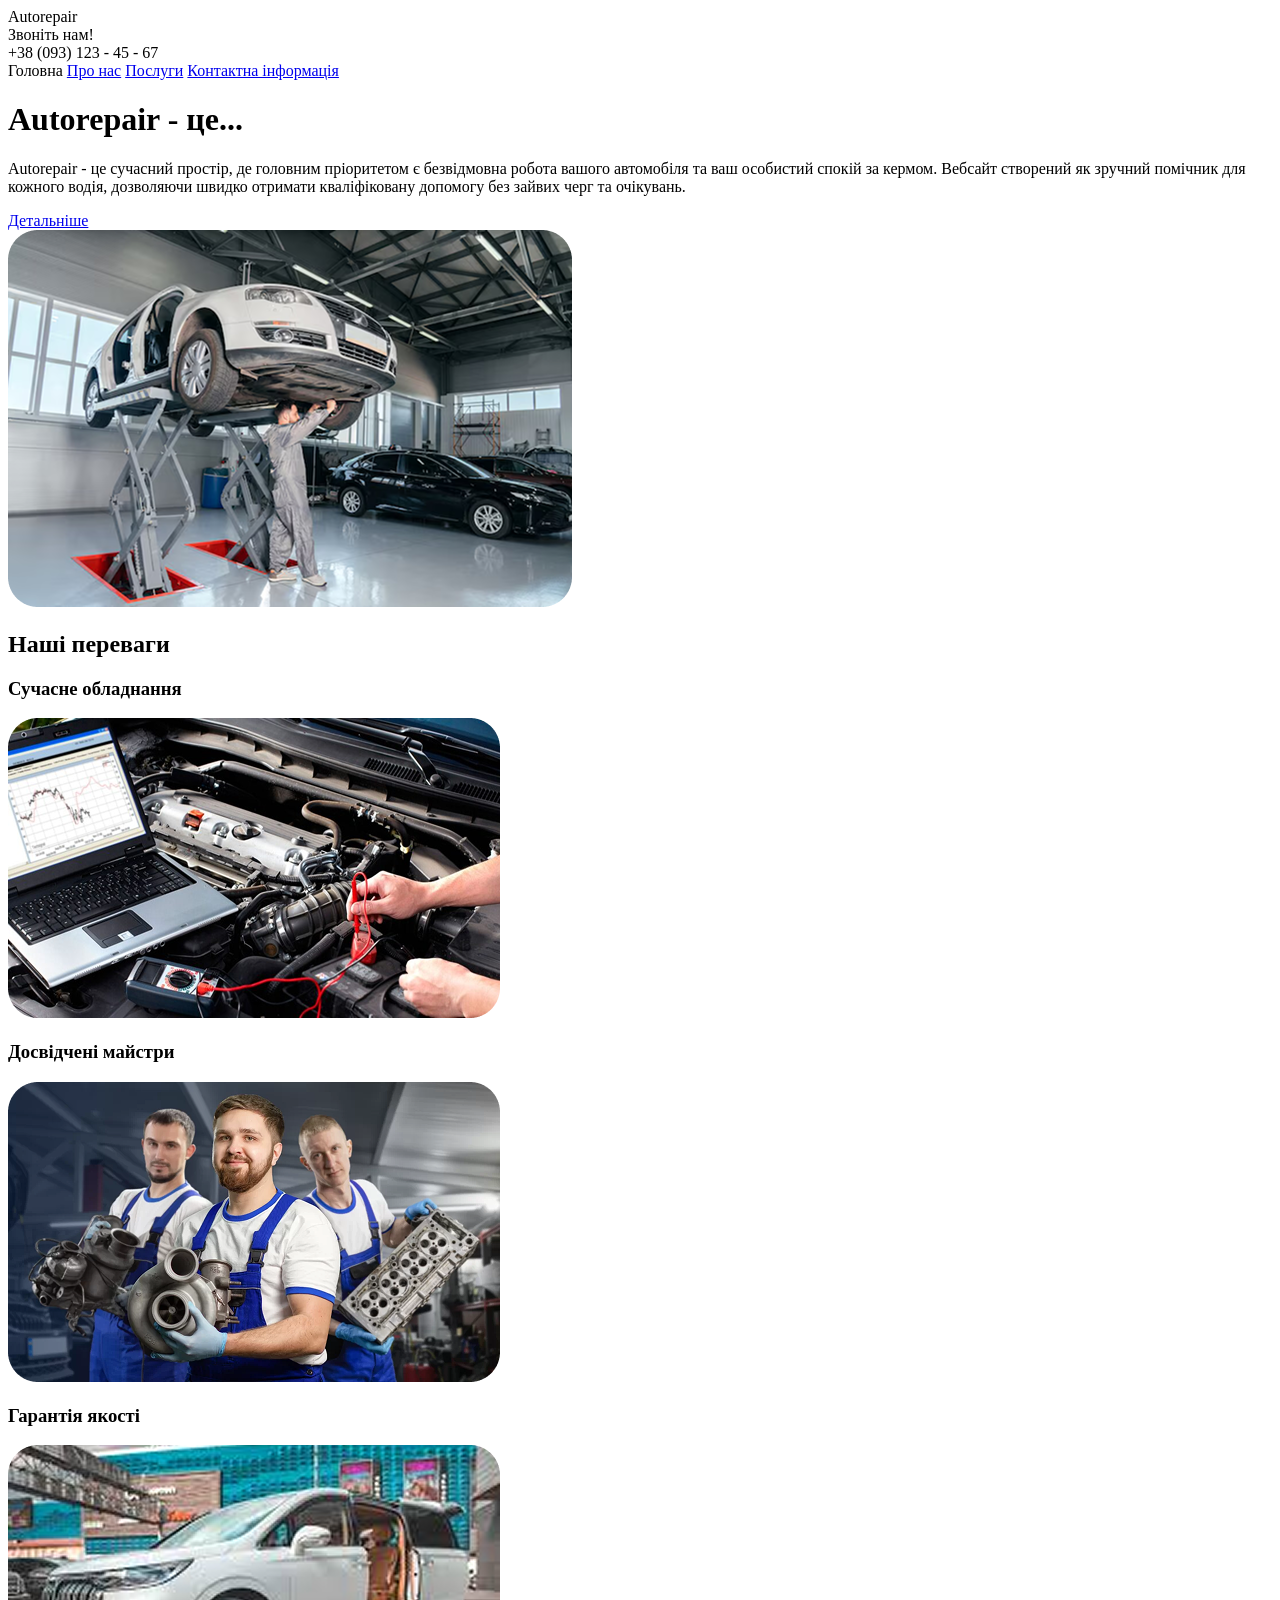
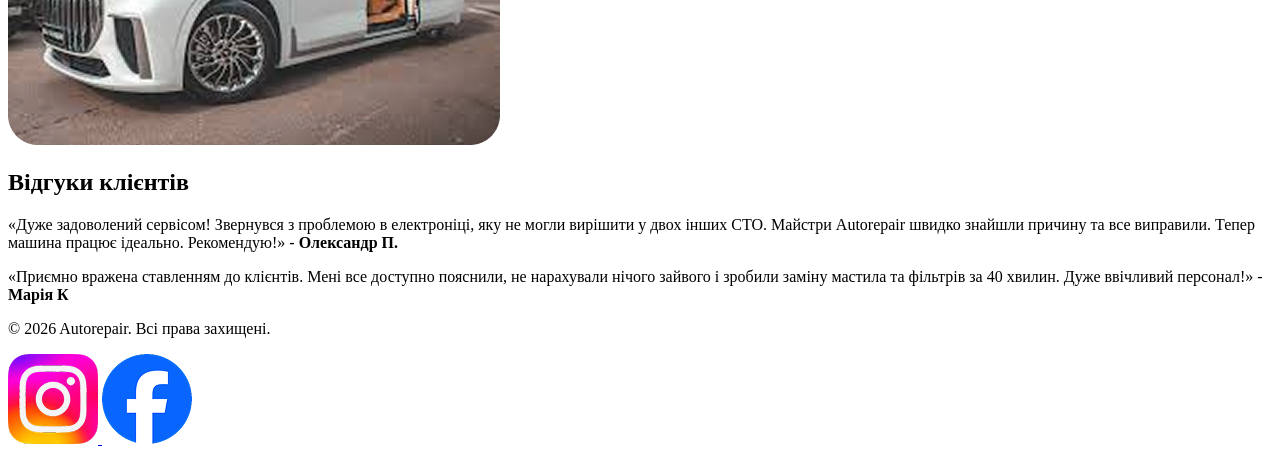
==== index.html @ 4ca13f42 "Update index.html Зміна посилань" ====
<!doctype html>
<html lang="uk">
  <head>
    <title>Головна</title>
    <meta charset="UTF-8" >
    <meta name="description" content="Це головна сторінка" >
    <link rel="stylesheet" href="/7955970artem.github.io/CSS/style.css" >
    <link
      href="https://fonts.googleapis.com/css2?family=Roboto+Serif:ital,opsz,wght@0,8..144,100..900;1,8..144,100..900&display=swap"
      rel="stylesheet"
    >
    <link
      href="https://fonts.googleapis.com/css2?family=Inter:wght@100..900&family=Roboto+Serif:ital,opsz,wght@0,8..144,100..900;1,8..144,100..900&display=swap"
      rel="stylesheet"
    >
    <link rel="icon" href="./Images/favicon.ico" type="image/x-icon" >
  </head>
  <body>
    <header>
      <nav>
        <div class="logo">Autorepair</div>
        <div class="phone">
          <div class="phone-text">Звоніть нам!</div>
          <div class="phone-number">+38 (093) 123 - 45 - 67</div>
        </div>
        <a class="unUsed">Головна</a>
        <a href="HTML/aboutUs.html" class="used">Про нас</a>
        <a href="HTML/poslugi.html" class="poslugi">Послуги</a>
        <a href="HTML/contacts.html" class="last">Контактна інформація</a>
      </nav>
    </header>
    <main>
      <div class="whatIs">
        <div class="before1Img">
          <h1>Autorepair - це...</h1>
          <p>
            Autorepair - це сучасний простір, де головним пріоритетом є
            безвідмовна робота вашого автомобіля та ваш особистий спокій за
            кермом. Вебсайт створений як зручний помічник для кожного водія,
            дозволяючи швидко отримати кваліфіковану допомогу без зайвих черг та
            очікувань.
          </p>
          <div class="marginGrey">
            <a href="HTML/aboutUs.html" class="greyBtn">Детальніше</a>
          </div>
        </div>
        <img class="firstImg" src="Images/1.png" alt="Людина піднімає авто">
      </div>

      <div class="ourAdvantages">
        <h2>Наші переваги</h2>
        <div class="advantages">
          <div class="advantage">
            <h3>Сучасне обладнання</h3>
            <img src="Images/2.png" alt="Фото комп'ютера">
          </div>
          <div class="advantage">
            <h3>Досвідчені майстри</h3>
            <img src="Images/3.png" alt="3 людини з інструментами">
          </div>
          <div class="advantage">
            <h3>Гарантія якості</h3>
            <img src="Images/4.png" alt="Дуже гарна машина">
          </div>
        </div>
      </div>

      <div class="userReports">
        <h2>Відгуки клієнтів</h2>
        <div class="reports">
          <div class="report" id="report1">
            <p>
              «Дуже задоволений сервісом! Звернувся з проблемою в електроніці,
              яку не могли вирішити у двох інших СТО. Майстри Autorepair швидко
              знайшли причину та все виправили. Тепер машина працює ідеально.
              Рекомендую!» -
              <b>Олександр П.</b>
            </p>
          </div>
          <div class="report" id="report2">
            <p>
              «Приємно вражена ставленням до клієнтів. Мені все доступно
              пояснили, не нарахували нічого зайвого і зробили заміну мастила та
              фільтрів за 40 хвилин. Дуже ввічливий персонал!» - <b>Марія К</b>
            </p>
          </div>
        </div>
      </div>
    </main>
    <footer>
      <p id="Autorepair">© 2026 Autorepair. Всі права захищені.</p>
      <div class="footer-images">
        <a href="instagram.com"
          ><img class="footer-image" src="Images/5.png" alt="Інстаграм">
        </a>
        <a href="facebook.com">
          <img class="footer-image" src="Images/6.png" alt ="Фейсбук">
        </a>
      </div>
    </footer>
  </body>
</html>
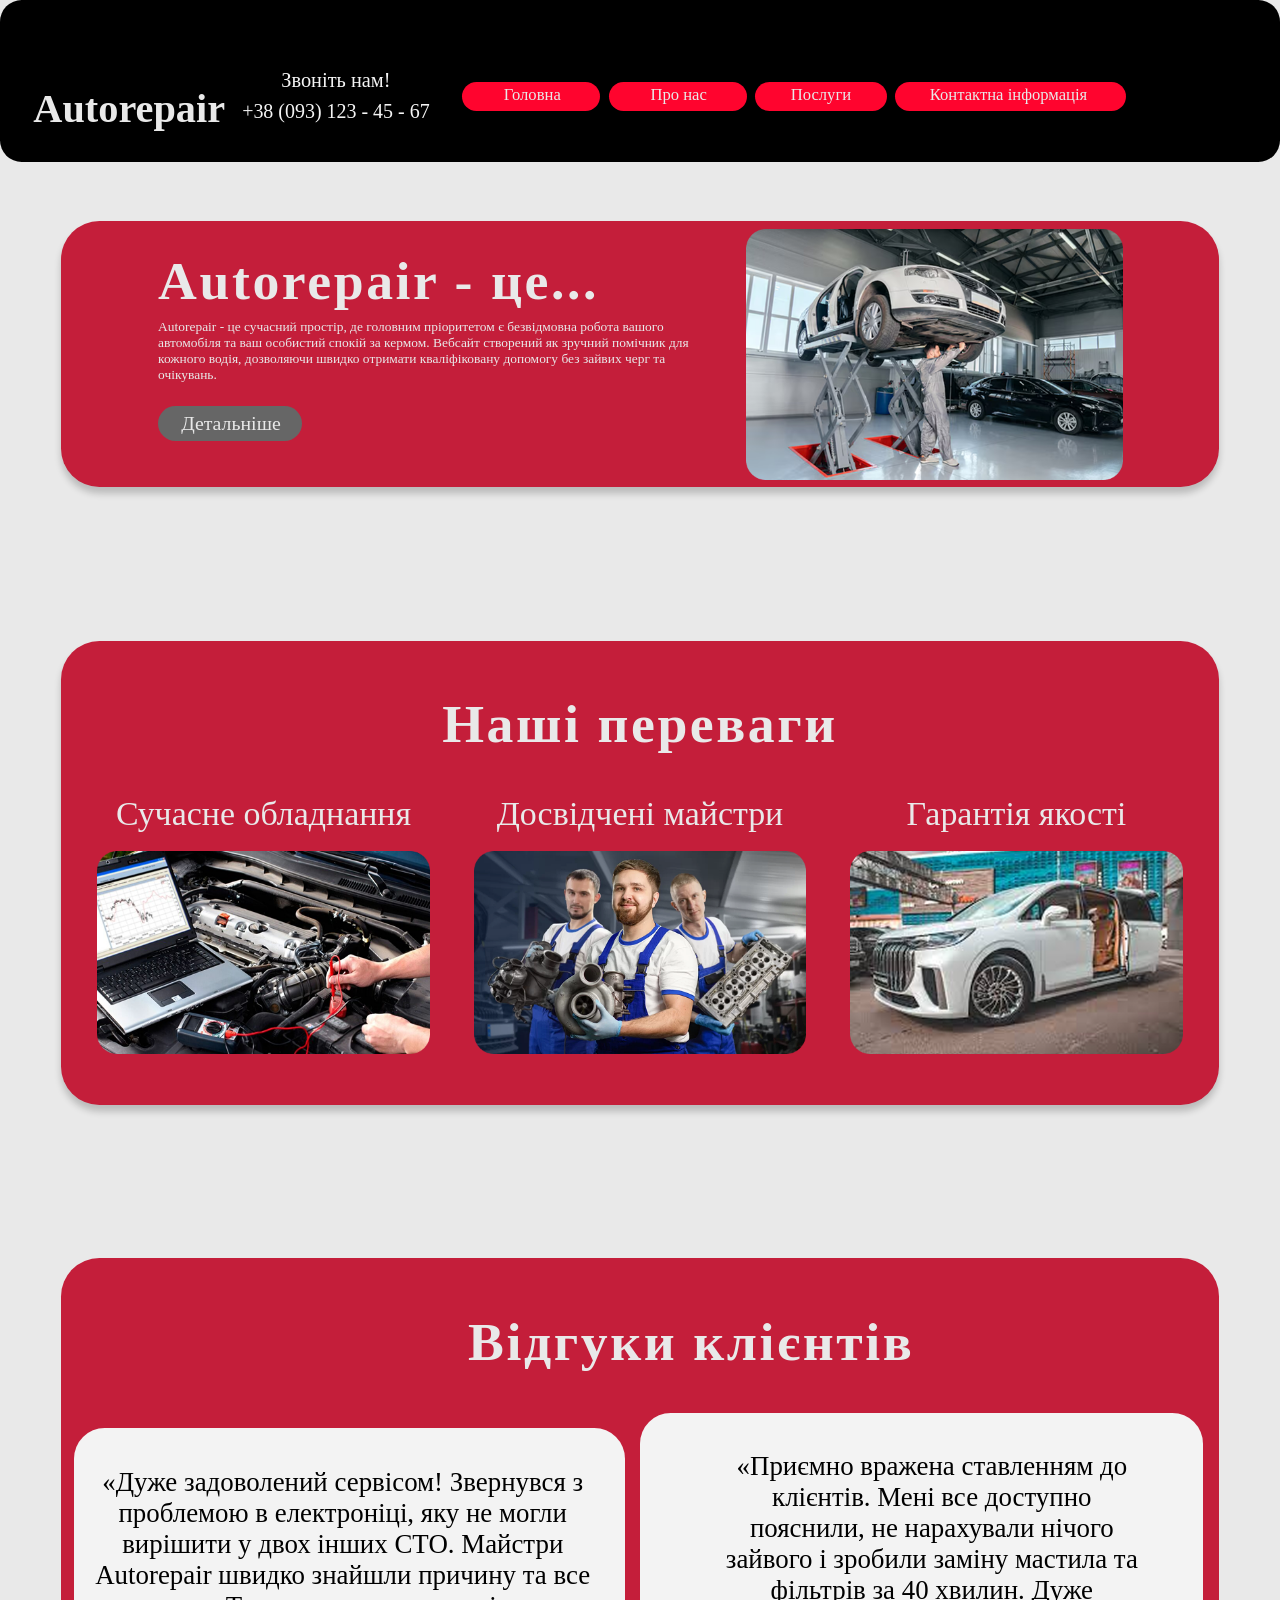
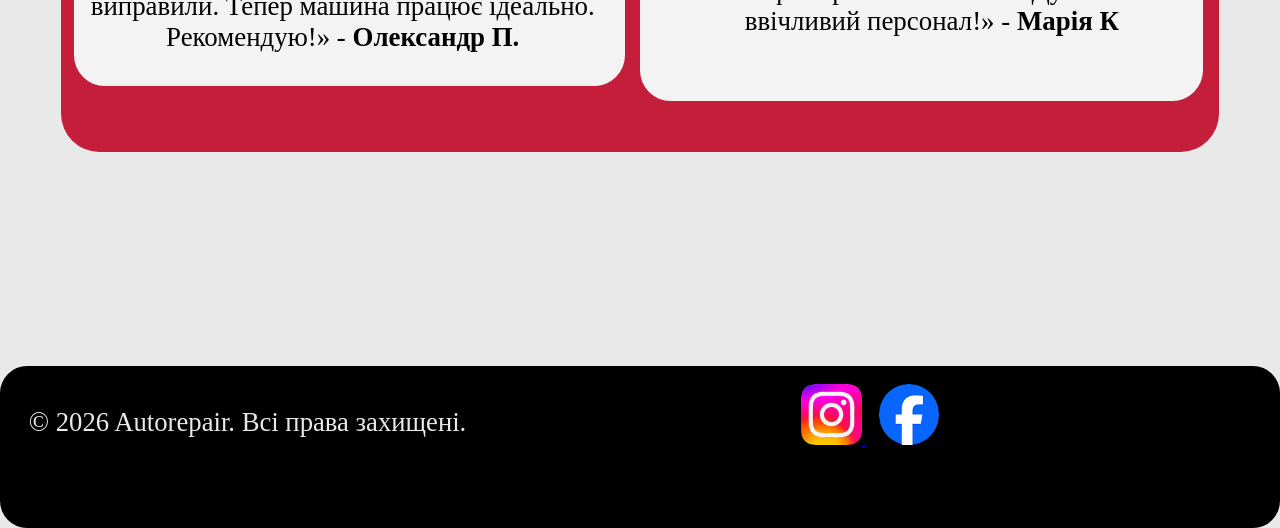
==== commit 6e7fe169: "Update index.html Зміна посилання на css" ====
--- a/index.html
+++ b/index.html
@@ -4,7 +4,7 @@
     <title>Головна</title>
     <meta charset="UTF-8" >
     <meta name="description" content="Це головна сторінка" >
-    <link rel="stylesheet" href="/7955970artem.github.io/CSS/style.css" >
+    <link rel="stylesheet" href="style.css" >
     <link
       href="https://fonts.googleapis.com/css2?family=Roboto+Serif:ital,opsz,wght@0,8..144,100..900;1,8..144,100..900&display=swap"
       rel="stylesheet"
--- a/style.css
+++ b/style.css
@@ -0,0 +1,512 @@
+* {
+  margin: 0;
+  padding: 0;
+  box-sizing: border-box;
+}
+
+html {
+  height: 100%;
+  margin: 0;
+}
+
+body {
+  height: 100%;
+  margin: 0;
+  background-color: #e9e9e9;
+  overflow-x: hidden;
+  display: flex;
+  flex-direction: column;
+  min-height: 100vh;
+}
+
+main {
+  flex: 1 0 auto;
+}
+
+header {
+  color: #e9e9e9;
+  background-color: #000000;
+  font-family: "Roboto Serif";
+  border-radius: 1.7vw;
+  display: flex;
+  padding-top: 10vh;
+  height: 18vh;
+  justify-content: flex-start;
+  padding-left: 2.6vw;
+  padding-bottom: 3.3vh;
+}
+
+.logo {
+  font-size: 3.15vw;
+  font-weight: 600;
+}
+
+.phone {
+  display: flex;
+  flex-direction: column;
+  text-align: center;
+  margin-left: 1.33vw;
+  font-family: "Roboto Serif";
+  font-size: 1.56vw;
+  font-weight: 400;
+  padding-bottom: 0.75vw;
+  color: #f5f5f5;
+  white-space: nowrap;
+  margin-right: 1.9vw;
+}
+
+.phone-text {
+  padding-bottom: 0.6vw;
+  font-size: 1.59vw;
+}
+
+nav {
+  display: flex;
+  justify-content: flex-start;
+  align-items: flex-end;
+  width: 100%;
+}
+
+
+
+nav a {
+  white-space: nowrap;
+  height: 0.3vw;
+  margin-bottom: 1.7vw;
+  padding-top: 0.45vw;
+  display: flex;
+  text-align: center;
+  font-size: 1.3vw;
+  background-color: #ff042e;
+  font-weight: 320;
+  color: #e9e9e9;
+  border-radius: 3vw;
+  text-decoration: none;
+  margin-left: 0.65vw;
+  padding-bottom: 2vw;
+  padding-top: 0.25vw;
+  padding-left: 3.25vw;
+  padding-right: 3.1vw;
+}
+
+nav a:hover {
+  background-color: #ff506d;
+}
+
+.unUsed:hover {
+  background-color: #ff042e;
+  cursor: default;
+}
+
+.last {
+  padding-left: 2.7vw;
+  padding-right: 3vw;
+}
+
+.poslugi {
+  padding-left: 2.8vw;
+  padding-right: 2.8vw;
+}
+
+.whatIs {
+  margin: 4.6% auto 0 auto;
+  height: 20.8vw;
+  width: 90.5%;
+  display: flex;
+  border-radius: 3vw;
+  text-align: center;
+  color: #e9e9e9;
+  background-color: #c41e3a;
+  box-shadow: 0 0.5vw 0.6vw 0 rgba(0, 0, 0, 0.2);
+}
+
+.firstImg {
+  padding-bottom: 0.58%;
+  padding-top: 0.7%;
+  padding-right: 7.55vw;
+  height: auto;
+}
+
+.before1Img {
+  text-align: left;
+  margin-left: 8.4%;
+  margin-top: 2.5%;
+  margin-right: 2%;
+}
+
+h1 {
+  font-family: "Roboto Serif";
+  font-size: 4.2vw;
+  letter-spacing: 0.2vw;
+  white-space: nowrap;
+  font-weight: 800;
+}
+
+.greyBtn {
+  padding-bottom: 0.5vw;
+  padding-top: 0.5vw;
+  padding-left: 1.8vw;
+  padding-right: 1.7vw;
+  font-size: 1.55vw;
+  background-color: #666666;
+  font-weight: 400;
+  font-family: "Roboto Serif";
+  color: #e9e9e9;
+  border-radius: 3vw;
+  text-decoration: none;
+}
+
+.greyBtn:hover {
+  background-color: #797979;
+}
+
+.marginGrey {
+  margin-top: 5.18%;
+}
+
+.whatIs p {
+  margin-top: 1.3%;
+  font-family: "Inter";
+  margin-bottom: 4%;
+  font-size: 1.05vw;
+  font-weight: 340;
+  padding-right: 2%;
+}
+
+.ourAdvantages {
+  margin: 12% auto 0 auto;
+  min-height: 35.5vw;
+  width: 90.5%;
+  display: flex;
+  flex-direction: column;
+  align-items: center;
+  border-radius: 3vw;
+  text-align: center;
+  color: #e9e9e9;
+  background-color: #c41e3a;
+  padding-bottom: 4%;
+  box-shadow: 0 0.5vw 0.6vw 0 rgba(0, 0, 0, 0.2);
+}
+
+h2 {
+  margin-top: 4.5%;
+  margin-bottom: 3.5%;
+  font-family: "Roboto Serif";
+  font-size: 4.2vw;
+  letter-spacing: 0.2vw;
+  white-space: nowrap;
+  font-weight: 700;
+}
+
+.advantages {
+  display: flex;
+  flex-direction: row;
+  justify-content: space-evenly;
+  align-items: flex-start;
+  width: 100%;
+}
+.advantage {
+  display: flex;
+  flex-direction: column;
+  align-items: center;
+  width: 30%;
+}
+
+h3 {
+  margin-bottom: 5%;
+  font-family: "Roboto Serif";
+  font-size: 2.65vw;
+  white-space: nowrap;
+  font-weight: 400;
+}
+
+.advantages img {
+  width: 26vw;
+  display: block;
+}
+
+.userReports {
+  margin: 12% auto 0 auto;
+  min-height: 30.5vw;
+  width: 90.5%;
+  display: flex;
+  flex-direction: column;
+  align-items: center;
+  border-radius: 3vw;
+  text-align: center;
+  color: #000000;
+  background-color: #c41e3a;
+  padding-bottom: 4%;
+  margin-bottom: 23.7vh;
+}
+
+.userReports h2 {
+  margin-left: 8vw;
+  color: #e9e9e9;
+}
+
+.reports {
+  display: flex;
+  flex-direction: row;
+  align-items: center;
+  min-height: 20vw;
+}
+
+.report {
+  display: flex;
+  flex-direction: column;
+  border-radius: 2.4vw;
+  background-color: #f3f3f3;
+  margin-right: 1.2vw;
+  font-family: "Roboto Serif";
+  font-size: 2.1vw;
+  font-weight: 450;
+  padding-right: 1.05vw;
+}
+
+#report1 {
+  margin-left: 1vw;
+  padding-top: 3vw;
+  max-width: 43vw;
+  padding-bottom: 2.6vw;
+}
+
+#report2 {
+  padding-bottom: 2.9vw;
+  padding-top: 3vw;
+  padding-left: 6vw;
+  padding-right: 4.4vw;
+  max-width: 44vw;
+  min-height: 22.5vw;
+}
+.reports b {
+  font-weight: 600;
+}
+
+footer {
+  flex-shrink: 0;
+  color: #e9e9e9;
+  background-color: #000000;
+  font-family: "Roboto Serif";
+  border-radius: 3vh;
+  display: flex;
+  height: 18vh;
+  padding-bottom: 3.3vh;
+  margin-top: auto;
+}
+
+footer p {
+  padding-left: 2.25vw;
+  padding-top: 3.2vw;
+  font-size: 2.085vw;
+}
+
+.footer-images {
+  margin-left: 25.15%;
+  padding-top: 1.45vw;
+}
+
+.footer-image {
+  margin-left: 1vw;
+  width: 4.75vw;
+}
+
+/*ПРО НАС*/
+
+.nameAboutUs h1 {
+  padding-left: 11vw;
+  padding-right: 12vw;
+  padding-top: 2vw;
+  padding-bottom: 1.6vw;
+  color: #e9e9e9;
+  width: 91.8%;
+  background-color: #c41e3a;
+  border-radius: 3vw;
+  white-space: normal;
+  line-height: 1.18;
+  box-shadow: 0 0.5vw 0.6vw 0 rgba(0, 0, 0, 0.2);
+}
+
+.nameAboutUs {
+  display: flex;
+  padding-right: 1.2vw;
+  margin-top: 3.4vw;
+  text-align: center;
+  justify-content: center;
+}
+
+.rounded-custom {
+  margin-left: 4vw;
+  border-radius: 3.1vw; 
+  box-shadow: 0 0.1vw 0.6vw 0 rgba(0, 0, 0, 0.1) !important;
+   background-color: #FFFFFF;
+}
+
+.allWay{
+  margin-right: 5.2vw;
+  padding-top: 5.1vw ;
+}
+.allWay p {
+  padding-top: 0.9vw;
+  padding-bottom: 1.3vw;
+  padding-right: 7.3vw;
+  line-height: 1.18;
+  padding-left: 7.5vw;
+  font-family: "Inter";
+  font-size: 1.57vw;
+  color: #000000;
+  font-weight: 350;
+}
+
+.allWay .specP{
+   padding-right: 6.1vw;
+}
+
+.allWay p b{
+  font-weight: 600;
+}
+
+.mid{
+  margin-top: 3.5vw;
+}
+
+.ourNumbers{
+  margin-top: 13vw;
+  display: flex;
+  flex-direction: column;
+  margin-left: 2.6vw;
+  width: 94.3% ; 
+  max-width: 94.3% ;
+  background-color: #535353;  
+  border-radius: 3.1vw; 
+  margin-bottom: 8%;
+  padding-bottom: 2%;
+}
+
+.logoOurNumbers h2{
+  margin-top: 1.7% !important;
+  margin-left: 22.6%;
+  width: 51.2%;
+  text-align: center;
+  border-radius: 3.1vw; 
+  padding-left: 2.6%;
+  padding-top: 1.2%;
+  padding-bottom: 1.2%;
+  background-color: #C41E3A;
+  color: #E9E9E9;
+} 
+
+.cols{
+  display: flex;
+  flex-direction: row;
+  margin-bottom: 1vw;
+}
+.firstCol, .secondCol{
+  display: flex;
+  flex-direction: column;
+}
+
+.firstCol{
+  margin-left: 2%;
+  max-width: 45vw;
+}
+
+.secondCol{
+  margin-left: 3.5%;
+  margin-right: 0.5%;
+}
+
+.firstCol ul, .secondCol ul{
+  font-family: "Inter";
+  font-size: 2.4vw;
+  border-radius: 1.6vw; 
+  background-color: #808080;
+  padding-top: 2vw;
+  color: #FFFFFF ; 
+  font-weight: 600;
+  padding-bottom: 1.6vw;
+}
+.cols p{
+  font-size: 2.6vw;
+  font-weight: 400;
+}
+
+.cols b{
+  letter-spacing: 0.2vw;
+  font-weight: 800;
+}
+
+.firstCol ul{
+   padding-left: 3.5vw;
+   padding-right: 1vw;
+}
+
+.secondCol ul{
+  padding-left: 6.2vw;
+  padding-right: 5.5vw;
+}
+
+.firstFirst, .firstSecond{
+  margin-bottom: 4%;
+}
+
+
+/*КОНТАКТИ*/
+
+.contentContacts{
+  line-height: 1.2;
+  margin-top: 7.2vw;
+  display: flex;
+  flex-direction: row;
+  margin-bottom: 11.3vw ;
+}
+
+.textContacts{
+  margin-left: 4vw;
+  margin-top:  4.5vw;
+  font-family: "Roboto Serif";
+  font-size: 1.82vw; 
+  padding: 0;
+}
+
+.textContacts p b, .textContacts b{
+  font-weight: 600;
+}
+
+.schedule{
+ margin-left: 2.5vw;
+}
+
+.schedule ul{
+   font-size: 1.55vw;
+}
+
+.schedule p{
+   font-size: 1.82vw;
+}
+
+.btnZapisatis{
+   font-family: "Roboto Serif";
+  background-color: #ff042e;
+  color: #FFFFFF;
+  border-radius: 3vw;
+  padding: 0.96vw 1.5vw;
+  max-width: 22.8vw;
+  margin-top: 1vw;
+  margin-left: 4.7vw;
+}
+
+.imgMap{
+  margin-left: 18.5vw;
+}
+
+
+
+
+
+
+
+
+
+
+
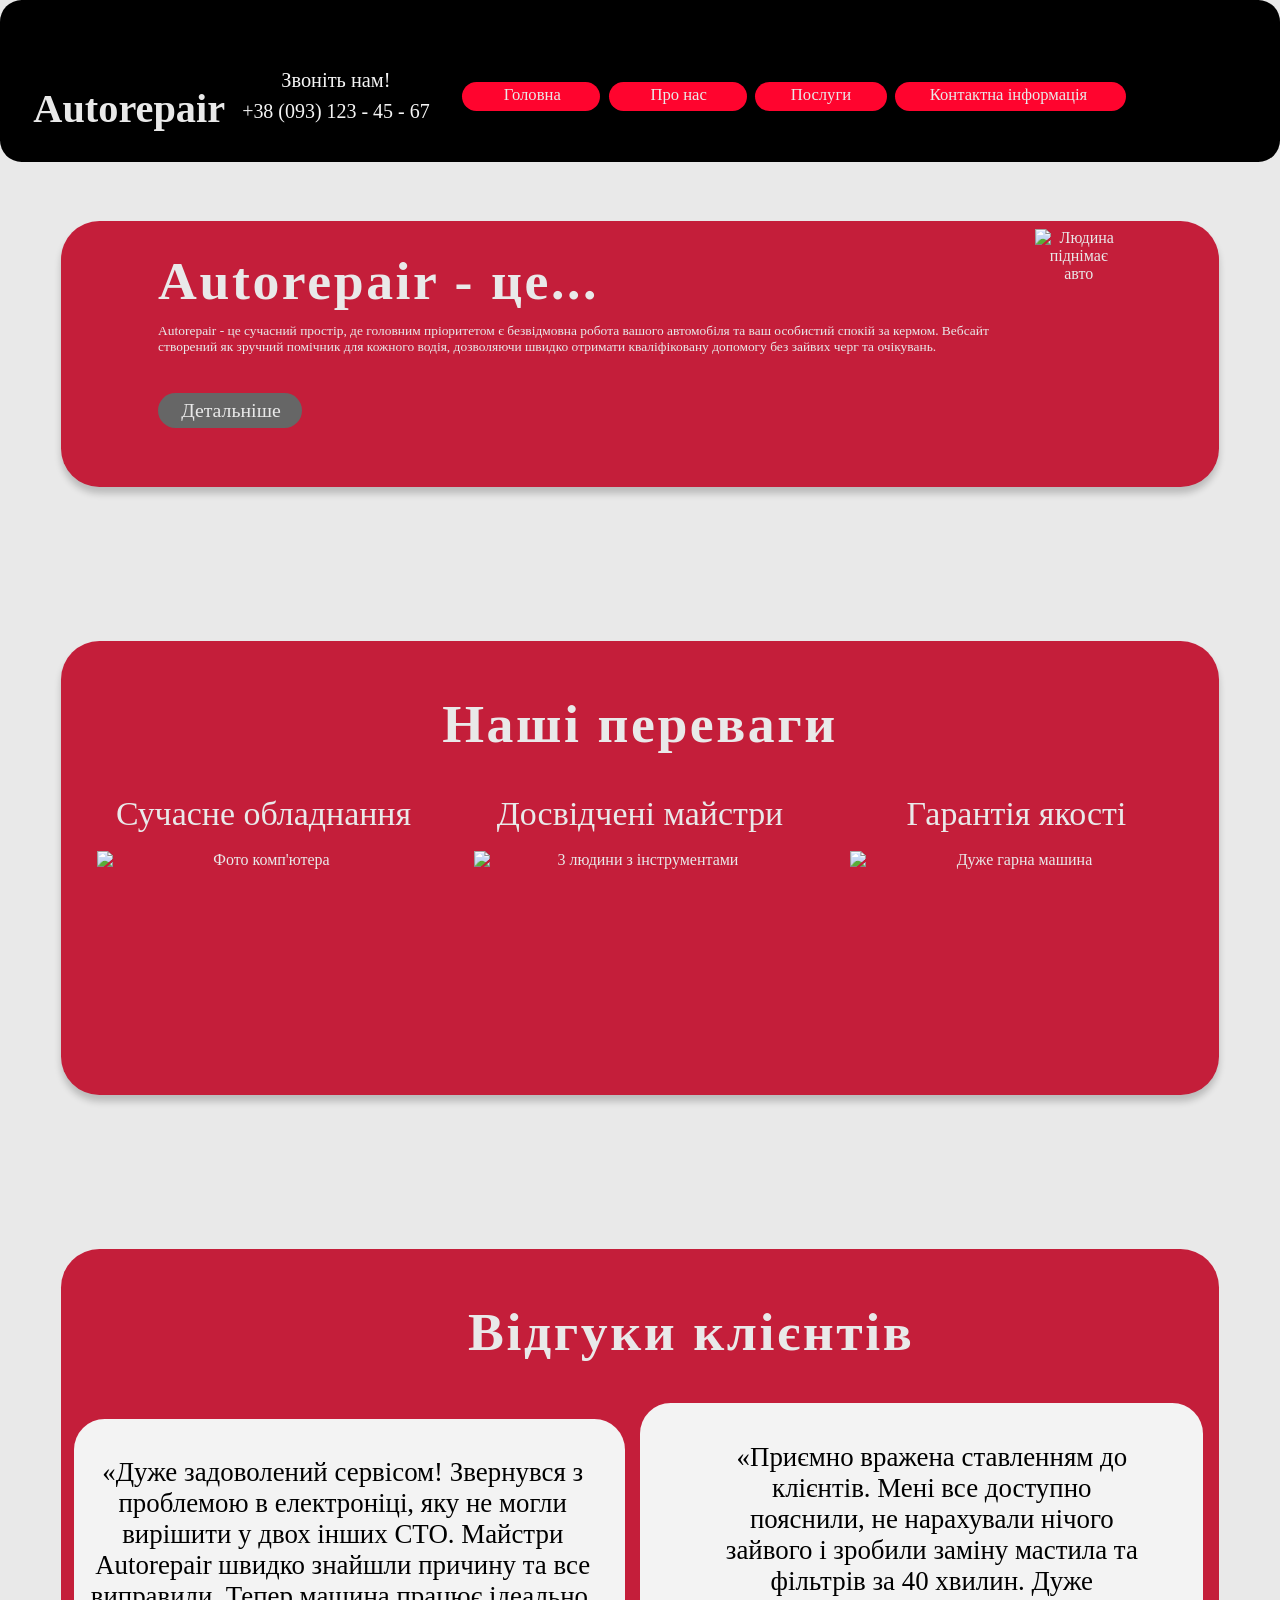
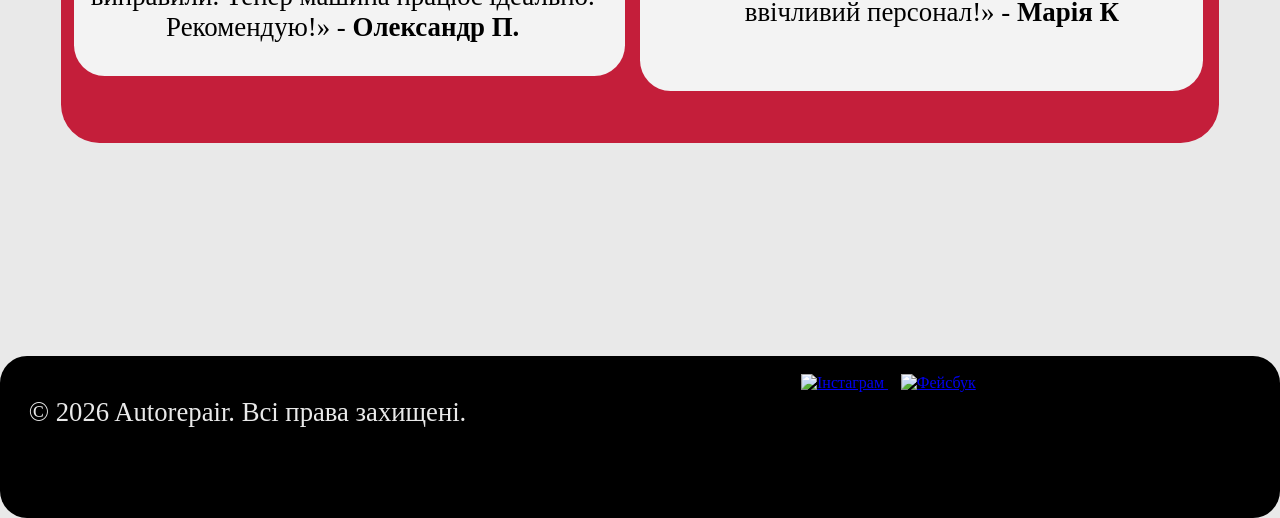
==== commit d1937982: "Переробка для підтримки моб версії + зміна розширень фотографій" ====
--- a/index.html
+++ b/index.html
@@ -3,8 +3,11 @@
   <head>
     <title>Головна</title>
     <meta charset="UTF-8" >
-    <meta name="description" content="Це головна сторінка" >
-    <link rel="stylesheet" href="style.css" >
+    <meta 
+    name="viewport" content="width=device-width, initial-scale=1"
+    content="Це сторінка `Головна` вебзастосунку Autorepair"
+    />
+    <link rel="stylesheet" href="/CSS/style.css" >
     <link
       href="https://fonts.googleapis.com/css2?family=Roboto+Serif:ital,opsz,wght@0,8..144,100..900;1,8..144,100..900&display=swap"
       rel="stylesheet"
@@ -13,7 +16,7 @@
       href="https://fonts.googleapis.com/css2?family=Inter:wght@100..900&family=Roboto+Serif:ital,opsz,wght@0,8..144,100..900;1,8..144,100..900&display=swap"
       rel="stylesheet"
     >
-    <link rel="icon" href="./Images/favicon.ico" type="image/x-icon" >
+    <link rel="icon" href="/Images/favicon.ico" type="image/x-icon" >
   </head>
   <body>
     <header>
@@ -29,7 +32,7 @@
         <a href="HTML/contacts.html" class="last">Контактна інформація</a>
       </nav>
     </header>
-    <main>
+   <main>
       <div class="whatIs">
         <div class="before1Img">
           <h1>Autorepair - це...</h1>
@@ -41,10 +44,10 @@
             очікувань.
           </p>
           <div class="marginGrey">
-            <a href="HTML/aboutUs.html" class="greyBtn">Детальніше</a>
+            <a href="aboutUs.html" class="greyBtn">Детальніше</a>
           </div>
         </div>
-        <img class="firstImg" src="Images/1.png" alt="Людина піднімає авто">
+        <img class="firstImg" src="/Images/1.webp" alt="Людина піднімає авто">
       </div>
 
       <div class="ourAdvantages">
@@ -52,15 +55,15 @@
         <div class="advantages">
           <div class="advantage">
             <h3>Сучасне обладнання</h3>
-            <img src="Images/2.png" alt="Фото комп'ютера">
+            <img src="/Images/2.webp" alt="Фото комп'ютера">
           </div>
           <div class="advantage">
             <h3>Досвідчені майстри</h3>
-            <img src="Images/3.png" alt="3 людини з інструментами">
+            <img src="/Images/3.webp" alt="3 людини з інструментами">
           </div>
           <div class="advantage">
-            <h3>Гарантія якості</h3>
-            <img src="Images/4.png" alt="Дуже гарна машина">
+            <h3 id="garant">Гарантія якості</h3>
+            <img src="/Images/4.webp" alt="Дуже гарна машина">
           </div>
         </div>
       </div>
@@ -91,12 +94,13 @@
       <p id="Autorepair">© 2026 Autorepair. Всі права захищені.</p>
       <div class="footer-images">
         <a href="instagram.com"
-          ><img class="footer-image" src="Images/5.png" alt="Інстаграм">
+          ><img class="footer-image" src="/Images/5.webp" alt="Інстаграм">
         </a>
         <a href="facebook.com">
-          <img class="footer-image" src="Images/6.png" alt ="Фейсбук">
+          <img class="footer-image" src="/Images/6.webp" alt ="Фейсбук">
         </a>
       </div>
     </footer>
   </body>
 </html>
+
--- a/CSS/style.css
+++ b/CSS/style.css
@@ -0,0 +1,512 @@
+* {
+  margin: 0;
+  padding: 0;
+  box-sizing: border-box;
+}
+
+html {
+  height: 100%;
+  margin: 0;
+}
+
+body {
+  height: 100%;
+  margin: 0;
+  background-color: #e9e9e9;
+  overflow-x: hidden;
+  display: flex;
+  flex-direction: column;
+  min-height: 100vh;
+}
+
+main {
+  flex: 1 0 auto;
+}
+
+header {
+  color: #e9e9e9;
+  background-color: #000000;
+  font-family: "Roboto Serif";
+  border-radius: 1.7vw;
+  display: flex;
+  padding-top: 10vh;
+  height: 18vh;
+  justify-content: flex-start;
+  padding-left: 2.6vw;
+  padding-bottom: 3.3vh;
+}
+
+.logo {
+  font-size: 3.15vw;
+  font-weight: 600;
+}
+
+.phone {
+  display: flex;
+  flex-direction: column;
+  text-align: center;
+  margin-left: 1.33vw;
+  font-family: "Roboto Serif";
+  font-size: 1.56vw;
+  font-weight: 400;
+  padding-bottom: 0.75vw;
+  color: #f5f5f5;
+  white-space: nowrap;
+  margin-right: 1.9vw;
+}
+
+.phone-text {
+  padding-bottom: 0.6vw;
+  font-size: 1.59vw;
+}
+
+nav {
+  display: flex;
+  justify-content: flex-start;
+  align-items: flex-end;
+  width: 100%;
+}
+
+
+
+nav a {
+  white-space: nowrap;
+  height: 0.3vw;
+  margin-bottom: 1.7vw;
+  padding-top: 0.45vw;
+  display: flex;
+  text-align: center;
+  font-size: 1.3vw;
+  background-color: #ff042e;
+  font-weight: 320;
+  color: #e9e9e9;
+  border-radius: 3vw;
+  text-decoration: none;
+  margin-left: 0.65vw;
+  padding-bottom: 2vw;
+  padding-top: 0.25vw;
+  padding-left: 3.25vw;
+  padding-right: 3.1vw;
+}
+
+nav a:hover {
+  background-color: #ff506d;
+}
+
+.unUsed:hover {
+  background-color: #ff042e;
+  cursor: default;
+}
+
+.last {
+  padding-left: 2.7vw;
+  padding-right: 3vw;
+}
+
+.poslugi {
+  padding-left: 2.8vw;
+  padding-right: 2.8vw;
+}
+
+.whatIs {
+  margin: 4.6% auto 0 auto;
+  height: 20.8vw;
+  width: 90.5%;
+  display: flex;
+  border-radius: 3vw;
+  text-align: center;
+  color: #e9e9e9;
+  background-color: #c41e3a;
+  box-shadow: 0 0.5vw 0.6vw 0 rgba(0, 0, 0, 0.2);
+}
+
+.firstImg {
+  padding-bottom: 0.58%;
+  padding-top: 0.7%;
+  padding-right: 7.55vw;
+  height: auto;
+}
+
+.before1Img {
+  text-align: left;
+  margin-left: 8.4%;
+  margin-top: 2.5%;
+  margin-right: 2%;
+}
+
+h1 {
+  font-family: "Roboto Serif";
+  font-size: 4.2vw;
+  letter-spacing: 0.2vw;
+  white-space: nowrap;
+  font-weight: 800;
+}
+
+.greyBtn {
+  padding-bottom: 0.5vw;
+  padding-top: 0.5vw;
+  padding-left: 1.8vw;
+  padding-right: 1.7vw;
+  font-size: 1.55vw;
+  background-color: #666666;
+  font-weight: 400;
+  font-family: "Roboto Serif";
+  color: #e9e9e9;
+  border-radius: 3vw;
+  text-decoration: none;
+}
+
+.greyBtn:hover {
+  background-color: #797979;
+}
+
+.marginGrey {
+  margin-top: 5.18%;
+}
+
+.whatIs p {
+  margin-top: 1.3%;
+  font-family: "Inter";
+  margin-bottom: 4%;
+  font-size: 1.05vw;
+  font-weight: 340;
+  padding-right: 2%;
+}
+
+.ourAdvantages {
+  margin: 12% auto 0 auto;
+  min-height: 35.5vw;
+  width: 90.5%;
+  display: flex;
+  flex-direction: column;
+  align-items: center;
+  border-radius: 3vw;
+  text-align: center;
+  color: #e9e9e9;
+  background-color: #c41e3a;
+  padding-bottom: 4%;
+  box-shadow: 0 0.5vw 0.6vw 0 rgba(0, 0, 0, 0.2);
+}
+
+h2 {
+  margin-top: 4.5%;
+  margin-bottom: 3.5%;
+  font-family: "Roboto Serif";
+  font-size: 4.2vw;
+  letter-spacing: 0.2vw;
+  white-space: nowrap;
+  font-weight: 700;
+}
+
+.advantages {
+  display: flex;
+  flex-direction: row;
+  justify-content: space-evenly;
+  align-items: flex-start;
+  width: 100%;
+}
+.advantage {
+  display: flex;
+  flex-direction: column;
+  align-items: center;
+  width: 30%;
+}
+
+h3 {
+  margin-bottom: 5%;
+  font-family: "Roboto Serif";
+  font-size: 2.65vw;
+  white-space: nowrap;
+  font-weight: 400;
+}
+
+.advantages img {
+  width: 26vw;
+  display: block;
+}
+
+.userReports {
+  margin: 12% auto 0 auto;
+  min-height: 30.5vw;
+  width: 90.5%;
+  display: flex;
+  flex-direction: column;
+  align-items: center;
+  border-radius: 3vw;
+  text-align: center;
+  color: #000000;
+  background-color: #c41e3a;
+  padding-bottom: 4%;
+  margin-bottom: 23.7vh;
+}
+
+.userReports h2 {
+  margin-left: 8vw;
+  color: #e9e9e9;
+}
+
+.reports {
+  display: flex;
+  flex-direction: row;
+  align-items: center;
+  min-height: 20vw;
+}
+
+.report {
+  display: flex;
+  flex-direction: column;
+  border-radius: 2.4vw;
+  background-color: #f3f3f3;
+  margin-right: 1.2vw;
+  font-family: "Roboto Serif";
+  font-size: 2.1vw;
+  font-weight: 450;
+  padding-right: 1.05vw;
+}
+
+#report1 {
+  margin-left: 1vw;
+  padding-top: 3vw;
+  max-width: 43vw;
+  padding-bottom: 2.6vw;
+}
+
+#report2 {
+  padding-bottom: 2.9vw;
+  padding-top: 3vw;
+  padding-left: 6vw;
+  padding-right: 4.4vw;
+  max-width: 44vw;
+  min-height: 22.5vw;
+}
+.reports b {
+  font-weight: 600;
+}
+
+footer {
+  flex-shrink: 0;
+  color: #e9e9e9;
+  background-color: #000000;
+  font-family: "Roboto Serif";
+  border-radius: 3vh;
+  display: flex;
+  height: 18vh;
+  padding-bottom: 3.3vh;
+  margin-top: auto;
+}
+
+footer p {
+  padding-left: 2.25vw;
+  padding-top: 3.2vw;
+  font-size: 2.085vw;
+}
+
+.footer-images {
+  margin-left: 25.15%;
+  padding-top: 1.45vw;
+}
+
+.footer-image {
+  margin-left: 1vw;
+  width: 4.75vw;
+}
+
+/*ПРО НАС*/
+
+.nameAboutUs h1 {
+  padding-left: 11vw;
+  padding-right: 12vw;
+  padding-top: 2vw;
+  padding-bottom: 1.6vw;
+  color: #e9e9e9;
+  width: 91.8%;
+  background-color: #c41e3a;
+  border-radius: 3vw;
+  white-space: normal;
+  line-height: 1.18;
+  box-shadow: 0 0.5vw 0.6vw 0 rgba(0, 0, 0, 0.2);
+}
+
+.nameAboutUs {
+  display: flex;
+  padding-right: 1.2vw;
+  margin-top: 3.4vw;
+  text-align: center;
+  justify-content: center;
+}
+
+.rounded-custom {
+  margin-left: 4vw;
+  border-radius: 3.1vw; 
+  box-shadow: 0 0.1vw 0.6vw 0 rgba(0, 0, 0, 0.1) !important;
+   background-color: #FFFFFF;
+}
+
+.allWay{
+  margin-right: 5.2vw;
+  padding-top: 5.1vw ;
+}
+.allWay p {
+  padding-top: 0.9vw;
+  padding-bottom: 1.3vw;
+  padding-right: 7.3vw;
+  line-height: 1.18;
+  padding-left: 7.5vw;
+  font-family: "Inter";
+  font-size: 1.57vw;
+  color: #000000;
+  font-weight: 350;
+}
+
+.allWay .specP{
+   padding-right: 6.1vw;
+}
+
+.allWay p b{
+  font-weight: 600;
+}
+
+.mid{
+  margin-top: 3.5vw;
+}
+
+.ourNumbers{
+  margin-top: 13vw;
+  display: flex;
+  flex-direction: column;
+  margin-left: 2.6vw;
+  width: 94.3% ; 
+  max-width: 94.3% ;
+  background-color: #535353;  
+  border-radius: 3.1vw; 
+  margin-bottom: 8%;
+  padding-bottom: 2%;
+}
+
+.logoOurNumbers h2{
+  margin-top: 1.7% !important;
+  margin-left: 22.6%;
+  width: 51.2%;
+  text-align: center;
+  border-radius: 3.1vw; 
+  padding-left: 2.6%;
+  padding-top: 1.2%;
+  padding-bottom: 1.2%;
+  background-color: #C41E3A;
+  color: #E9E9E9;
+} 
+
+.cols{
+  display: flex;
+  flex-direction: row;
+  margin-bottom: 1vw;
+}
+.firstCol, .secondCol{
+  display: flex;
+  flex-direction: column;
+}
+
+.firstCol{
+  margin-left: 2%;
+  max-width: 45vw;
+}
+
+.secondCol{
+  margin-left: 3.5%;
+  margin-right: 0.5%;
+}
+
+.firstCol ul, .secondCol ul{
+  font-family: "Inter";
+  font-size: 2.4vw;
+  border-radius: 1.6vw; 
+  background-color: #808080;
+  padding-top: 2vw;
+  color: #FFFFFF ; 
+  font-weight: 600;
+  padding-bottom: 1.6vw;
+}
+.cols p{
+  font-size: 2.6vw;
+  font-weight: 400;
+}
+
+.cols b{
+  letter-spacing: 0.2vw;
+  font-weight: 800;
+}
+
+.firstCol ul{
+   padding-left: 3.5vw;
+   padding-right: 1vw;
+}
+
+.secondCol ul{
+  padding-left: 6.2vw;
+  padding-right: 5.5vw;
+}
+
+.firstFirst, .firstSecond{
+  margin-bottom: 4%;
+}
+
+
+/*КОНТАКТИ*/
+
+.contentContacts{
+  line-height: 1.2;
+  margin-top: 7.2vw;
+  display: flex;
+  flex-direction: row;
+  margin-bottom: 11.3vw ;
+}
+
+.textContacts{
+  margin-left: 4vw;
+  margin-top:  4.5vw;
+  font-family: "Roboto Serif";
+  font-size: 1.82vw; 
+  padding: 0;
+}
+
+.textContacts p b, .textContacts b{
+  font-weight: 600;
+}
+
+.schedule{
+ margin-left: 2.5vw;
+}
+
+.schedule ul{
+   font-size: 1.55vw;
+}
+
+.schedule p{
+   font-size: 1.82vw;
+}
+
+.btnZapisatis{
+   font-family: "Roboto Serif";
+  background-color: #ff042e;
+  color: #FFFFFF;
+  border-radius: 3vw;
+  padding: 0.96vw 1.5vw;
+  max-width: 22.8vw;
+  margin-top: 1vw;
+  margin-left: 4.7vw;
+}
+
+.imgMap{
+  margin-left: 18.5vw;
+}
+
+
+
+
+
+
+
+
+
+
+
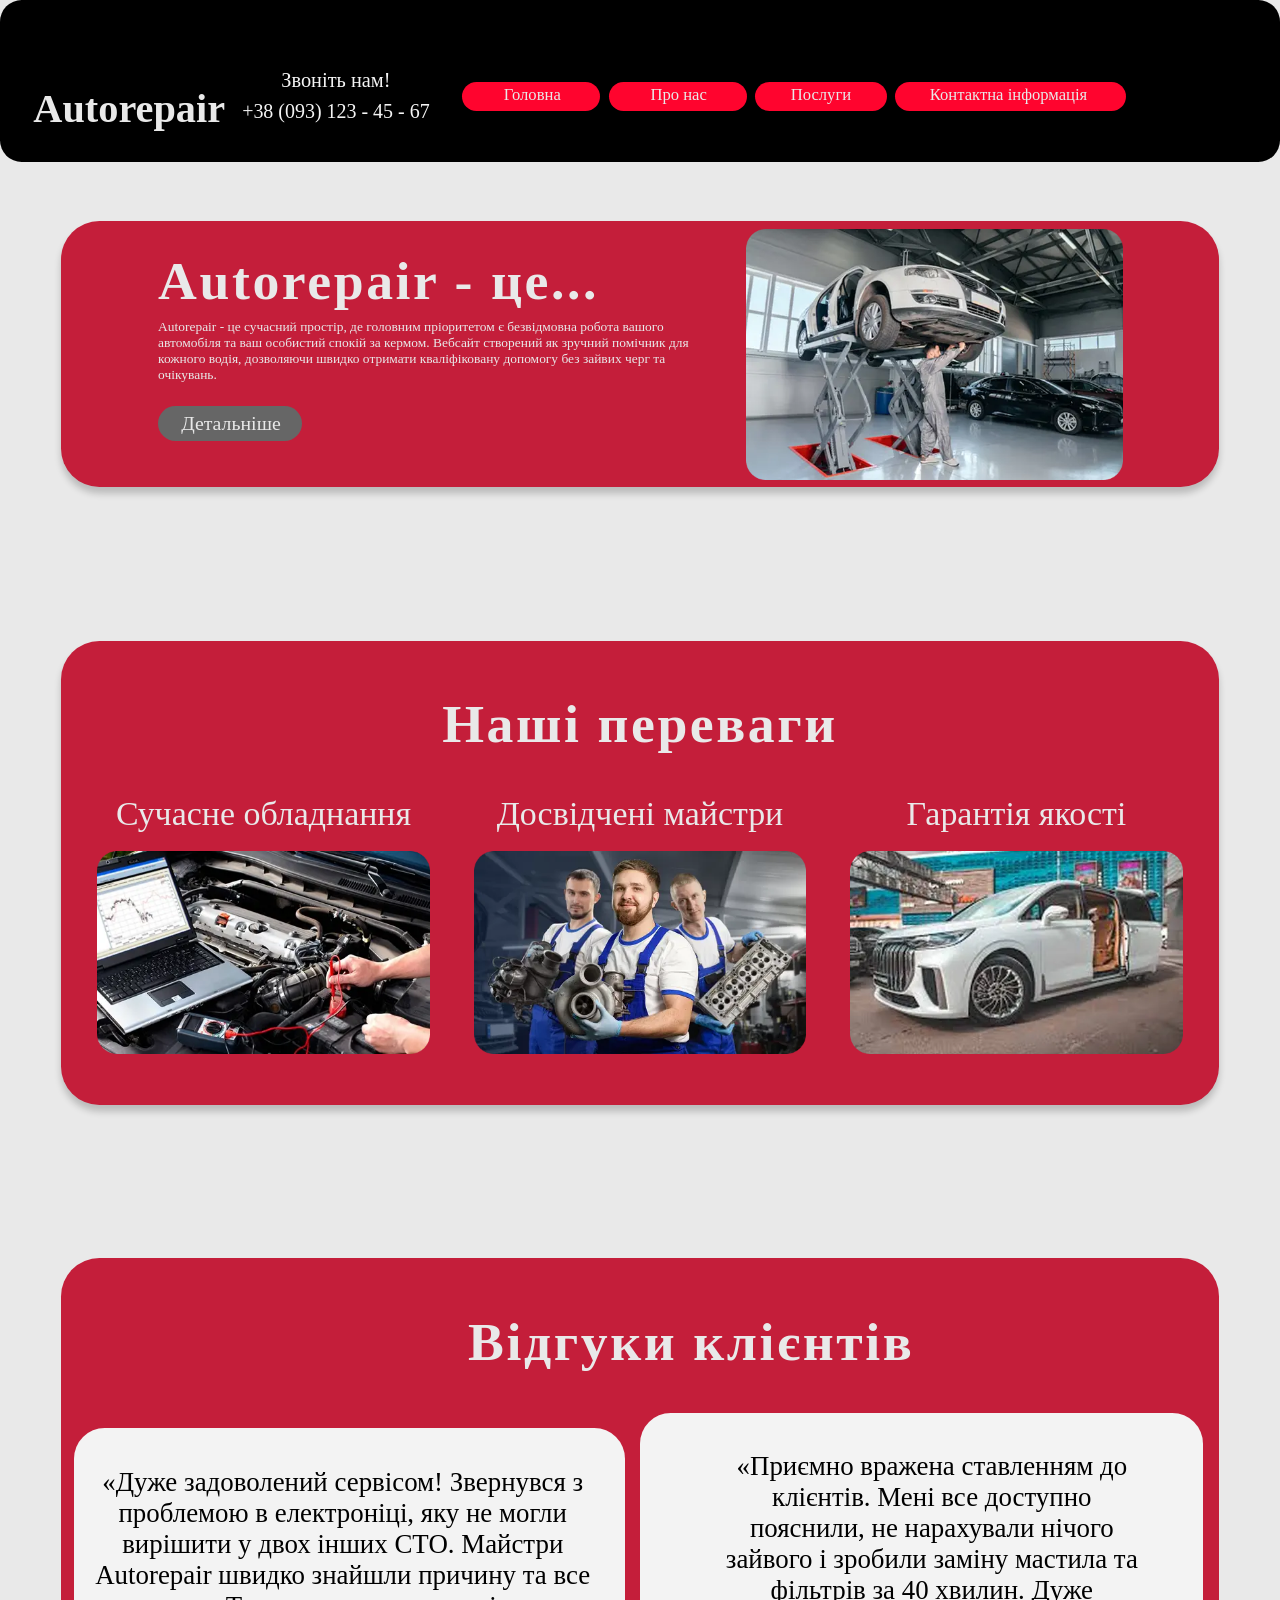
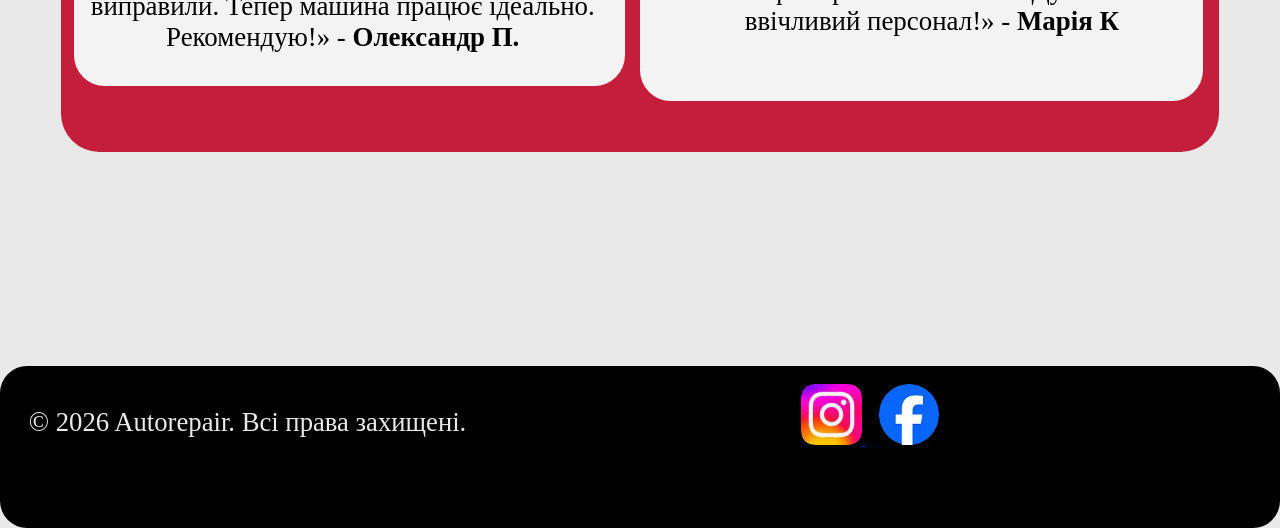
==== commit 73b63c26: "Видалення зайвого" ====
--- a/index.html
+++ b/index.html
@@ -5,8 +5,7 @@
     <meta charset="UTF-8" >
     <meta 
     name="viewport" content="width=device-width, initial-scale=1"
-    content="Це сторінка `Головна` вебзастосунку Autorepair"
-    />
+    >
     <link rel="stylesheet" href="/CSS/style.css" >
     <link
       href="https://fonts.googleapis.com/css2?family=Roboto+Serif:ital,opsz,wght@0,8..144,100..900;1,8..144,100..900&display=swap"
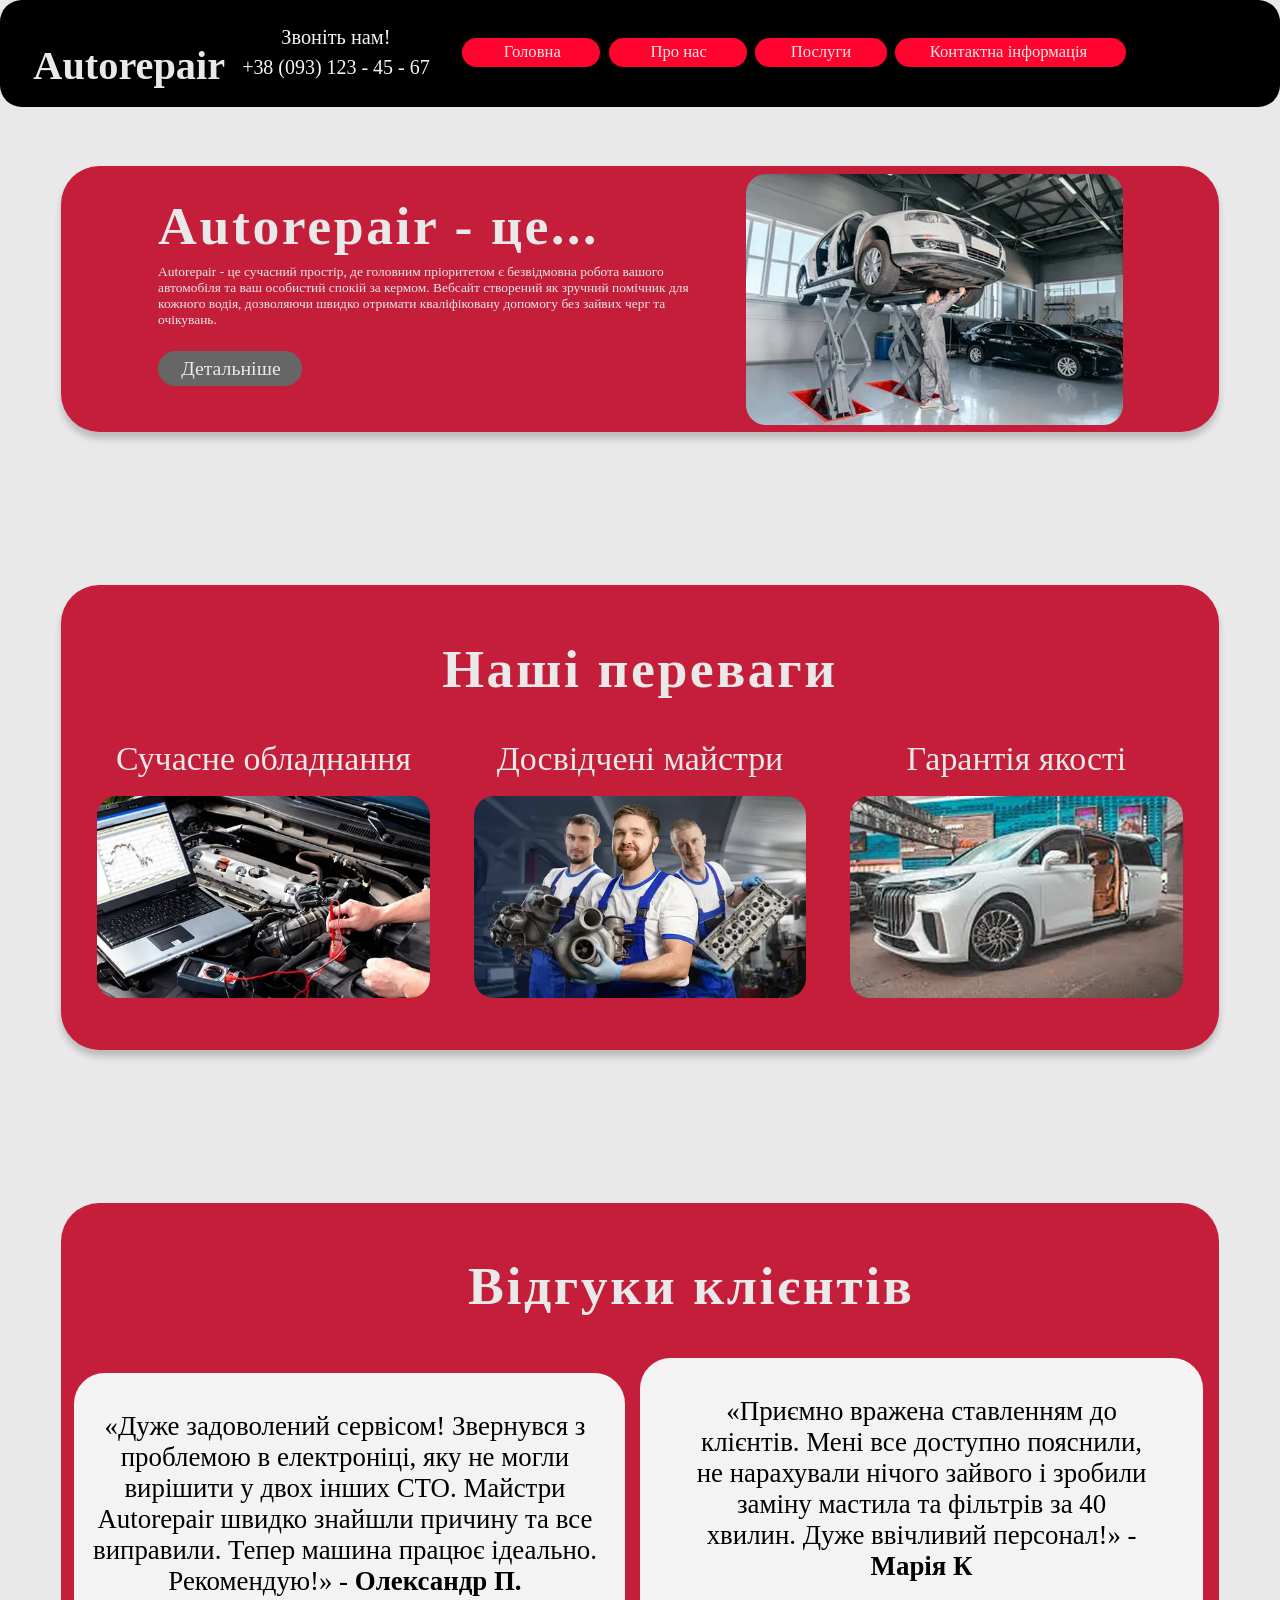
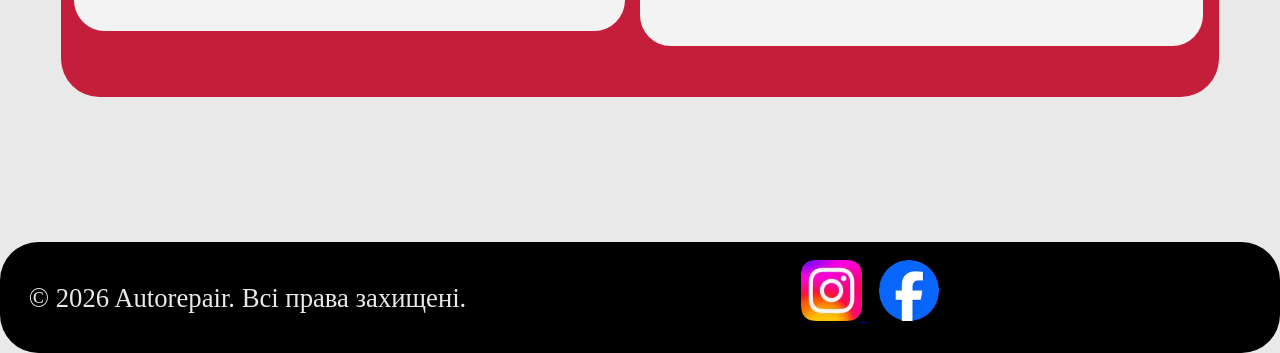
==== commit 40e80ad3: "Зміна посилань" ====
--- a/index.html
+++ b/index.html
@@ -6,7 +6,7 @@
     <meta 
     name="viewport" content="width=device-width, initial-scale=1"
     >
-    <link rel="stylesheet" href="/CSS/style.css" >
+    <link rel="stylesheet" href="style.css" >
     <link
       href="https://fonts.googleapis.com/css2?family=Roboto+Serif:ital,opsz,wght@0,8..144,100..900;1,8..144,100..900&display=swap"
       rel="stylesheet"
@@ -15,7 +15,7 @@
       href="https://fonts.googleapis.com/css2?family=Inter:wght@100..900&family=Roboto+Serif:ital,opsz,wght@0,8..144,100..900;1,8..144,100..900&display=swap"
       rel="stylesheet"
     >
-    <link rel="icon" href="/Images/favicon.ico" type="image/x-icon" >
+    <link rel="icon" href="./Images/favicon.ico" type="image/x-icon" >
   </head>
   <body>
     <header>
@@ -43,7 +43,7 @@
             очікувань.
           </p>
           <div class="marginGrey">
-            <a href="aboutUs.html" class="greyBtn">Детальніше</a>
+            <a href="HTML/aboutUs.html" class="greyBtn">Детальніше</a>
           </div>
         </div>
         <img class="firstImg" src="/Images/1.webp" alt="Людина піднімає авто">
@@ -54,15 +54,15 @@
         <div class="advantages">
           <div class="advantage">
             <h3>Сучасне обладнання</h3>
-            <img src="/Images/2.webp" alt="Фото комп'ютера">
+            <img src="./Images/2.webp" alt="Фото комп'ютера">
           </div>
           <div class="advantage">
             <h3>Досвідчені майстри</h3>
-            <img src="/Images/3.webp" alt="3 людини з інструментами">
+            <img src="./Images/3.webp" alt="3 людини з інструментами">
           </div>
           <div class="advantage">
             <h3 id="garant">Гарантія якості</h3>
-            <img src="/Images/4.webp" alt="Дуже гарна машина">
+            <img src="./Images/4.webp" alt="Дуже гарна машина">
           </div>
         </div>
       </div>
@@ -93,10 +93,10 @@
       <p id="Autorepair">© 2026 Autorepair. Всі права захищені.</p>
       <div class="footer-images">
         <a href="instagram.com"
-          ><img class="footer-image" src="/Images/5.webp" alt="Інстаграм">
+          ><img class="footer-image" src="./Images/5.webp" alt="Інстаграм">
         </a>
         <a href="facebook.com">
-          <img class="footer-image" src="/Images/6.webp" alt ="Фейсбук">
+          <img class="footer-image" src="./Images/6.webp" alt ="Фейсбук">
         </a>
       </div>
     </footer>
--- a/style.css
+++ b/style.css
@@ -0,0 +1,964 @@
+@media screen and (min-width: 900px){
+
+* {
+  margin: 0;
+  padding: 0;
+  box-sizing: border-box;
+}
+
+html {
+  height: 100%;
+  margin: 0;
+}
+
+body {
+  height: 100%;
+  margin: 0;
+  background-color: #e9e9e9;
+  overflow-x: hidden;
+  display: flex;
+  flex-direction: column;
+  min-height: 100vh;
+}
+
+main {
+  flex: 1 0 auto;
+}
+
+header {
+  color: #e9e9e9;
+  background-color: #000000;
+  font-family: "Roboto Serif";
+  border-radius: 1.7vw;
+  display: flex;
+  padding-top: 2vw;
+  max-height: 18vh;
+  justify-content: flex-start;
+  padding-left: 2.6vw;
+  padding-bottom: 1.4vw;
+}
+
+.logo {
+  font-size: 3.15vw;
+  font-weight: 600;
+}
+
+.phone {
+  display: flex;
+  flex-direction: column;
+  text-align: center;
+  margin-left: 1.33vw;
+  font-family: "Roboto Serif";
+  font-size: 1.56vw;
+  font-weight: 400;
+  padding-bottom: 0.75vw;
+  color: #f5f5f5;
+  white-space: nowrap;
+  margin-right: 1.9vw;
+}
+
+.phone-text {
+  padding-bottom: 0.6vw;
+  font-size: 1.59vw;
+}
+
+nav {
+  display: flex;
+  justify-content: flex-start;
+  align-items: flex-end;
+  width: 100%;
+}
+
+nav a {
+  white-space: nowrap;
+  height: 0.3vw;
+  margin-bottom: 1.7vw;
+  padding-top: 0.45vw;
+  display: flex;
+  text-align: center;
+  font-size: 1.3vw;
+  background-color: #ff042e;
+  font-weight: 320;
+  color: #e9e9e9;
+  border-radius: 3vw;
+  text-decoration: none;
+  margin-left: 0.65vw;
+  padding-bottom: 2vw;
+  padding-top: 0.25vw;
+  padding-left: 3.25vw;
+  padding-right: 3.1vw;
+}
+
+nav a:hover {
+  background-color: #ff506d;
+}
+
+.unUsed:hover {
+  background-color: #ff042e;
+  cursor: default;
+}
+
+.last {
+  padding-left: 2.7vw;
+  padding-right: 3vw;
+}
+
+#last {
+  padding-left: 2.7vw;
+  padding-right: 3vw;
+}
+
+.poslugi {
+  padding-left: 2.8vw;
+  padding-right: 2.8vw;
+}
+
+.whatIs {
+  margin: 4.6% auto 0 auto;
+  height: 20.8vw;
+  width: 90.5%;
+  display: flex;
+  border-radius: 3vw;
+  text-align: center;
+  color: #e9e9e9;
+  background-color: #c41e3a;
+  box-shadow: 0 0.5vw 0.6vw 0 rgba(0, 0, 0, 0.2);
+}
+
+.firstImg {
+  padding-bottom: 0.58%;
+  padding-top: 0.7%;
+  padding-right: 7.55vw;
+  height: auto;
+}
+
+.before1Img {
+  text-align: left;
+  margin-left: 8.4%;
+  margin-top: 2.5%;
+  margin-right: 2%;
+}
+
+h1 {
+  font-family: "Roboto Serif";
+  font-size: 4.2vw;
+  letter-spacing: 0.2vw;
+  white-space: nowrap;
+  font-weight: 800;
+}
+
+.greyBtn {
+  padding-bottom: 0.5vw;
+  padding-top: 0.5vw;
+  padding-left: 1.8vw;
+  padding-right: 1.7vw;
+  font-size: 1.55vw;
+  background-color: #666666;
+  font-weight: 400;
+  font-family: "Roboto Serif";
+  color: #e9e9e9;
+  border-radius: 3vw;
+  text-decoration: none;
+}
+
+.greyBtn:hover {
+  background-color: #797979;
+}
+
+.marginGrey {
+  margin-top: 5.18%;
+}
+
+.whatIs p {
+  margin-top: 1.3%;
+  font-family: "Inter";
+  margin-bottom: 4%;
+  font-size: 1.05vw;
+  font-weight: 340;
+  padding-right: 2%;
+}
+
+.ourAdvantages {
+  margin: 12% auto 0 auto;
+  min-height: 35.5vw;
+  width: 90.5%;
+  display: flex;
+  flex-direction: column;
+  align-items: center;
+  border-radius: 3vw;
+  text-align: center;
+  color: #e9e9e9;
+  background-color: #c41e3a;
+  padding-bottom: 4%;
+  box-shadow: 0 0.5vw 0.6vw 0 rgba(0, 0, 0, 0.2);
+}
+
+h2 {
+  margin-top: 4.5%;
+  margin-bottom: 3.5%;
+  font-family: "Roboto Serif";
+  font-size: 4.2vw;
+  letter-spacing: 0.2vw;
+  white-space: nowrap;
+  font-weight: 700;
+}
+
+.advantages {
+  display: flex;
+  flex-direction: row;
+  justify-content: space-evenly;
+  align-items: flex-start;
+  width: 100%;
+}
+.advantage {
+  display: flex;
+  flex-direction: column;
+  align-items: center;
+  width: 30%;
+}
+
+h3 {
+  margin-bottom: 5%;
+  font-family: "Roboto Serif";
+  font-size: 2.65vw;
+  white-space: nowrap;
+  font-weight: 400;
+}
+
+.advantages img {
+  width: 26vw;
+  display: block;
+}
+
+.userReports {
+  margin: 12% auto 0 auto;
+  min-height: 30.5vw;
+  width: 90.5%;
+  display: flex;
+  flex-direction: column;
+  align-items: center;
+  border-radius: 3vw;
+  text-align: center;
+  color: #000000;
+  background-color: #c41e3a;
+  padding-bottom: 4%;
+  margin-bottom: 11.3vw;
+}
+
+.userReports h2 {
+  margin-left: 8vw;
+  color: #e9e9e9;
+}
+
+.reports {
+  display: flex;
+  flex-direction: row;
+  align-items: center;
+  min-height: 20vw;
+}
+
+.report {
+  display: flex;
+  flex-direction: column;
+  border-radius: 2.4vw;
+  background-color: #f3f3f3;
+  margin-right: 1.2vw;
+  font-family: "Roboto Serif";
+  font-size: 2.1vw;
+  font-weight: 450;
+  padding-right: 0.7vw;
+}
+
+#report1 {
+  margin-left: 1vw;
+  padding-top: 3vw;
+  max-width: 43vw;
+  padding-bottom: 2.6vw;
+}
+
+#report2 {
+  padding-bottom: 2.9vw;
+  padding-top: 3vw;
+  padding-left: 4vw;
+  padding-right: 4vw;
+  padding-right: 4vw;
+  max-width: 44vw;
+  min-height: 22.5vw;
+}
+.reports b {
+  font-weight: 600;
+}
+
+footer {
+  color: #e9e9e9;
+  background-color: #000000;
+  font-family: "Roboto Serif";
+  border-radius: 3vw;
+  display: flex;
+  padding-bottom: 2.2vw;
+  max-height: 18vw;
+}
+
+
+footer p {
+  padding-left: 2.25vw;
+  padding-top: 3.2vw;
+  font-size: 2.085vw;
+}
+
+.footer-images {
+  margin-left: 25.15%;
+  padding-top: 1.45vw;
+}
+
+.footer-image {
+  margin-left: 1vw;
+  width: 4.75vw;
+}
+
+/*ПРО НАС*/
+
+.nameAboutUs h1 {
+  padding-left: 11vw;
+  padding-right: 12vw;
+  padding-top: 2vw;
+  padding-bottom: 1.6vw;
+  color: #e9e9e9;
+  width: 91.8%;
+  background-color: #c41e3a;
+  border-radius: 3vw;
+  white-space: normal;
+  line-height: 1.18;
+  box-shadow: 0 0.5vw 0.6vw 0 rgba(0, 0, 0, 0.2);
+}
+
+.nameAboutUs {
+  display: flex;
+  padding-right: 1.2vw;
+  margin-top: 3.4vw;
+  text-align: center;
+  justify-content: center;
+}
+
+.rounded-custom {
+  margin-left: 4vw;
+  border-radius: 3.1vw;
+  box-shadow: 0 0.1vw 0.6vw 0 rgba(0, 0, 0, 0.1) !important;
+  background-color: #ffffff;
+}
+
+.allWay {
+  margin-right: 5.2vw;
+  padding-top: 5.1vw;
+}
+.allWay p {
+  padding-top: 0.9vw;
+  padding-bottom: 1.3vw;
+  padding-right: 7.3vw;
+  line-height: 1.18;
+  padding-left: 7.5vw;
+  font-family: "Inter";
+  font-size: 1.57vw;
+  color: #000000;
+  font-weight: 350;
+}
+
+.allWay .specP {
+  padding-right: 6.1vw;
+}
+
+.allWay p b {
+  font-weight: 600;
+}
+
+.mid {
+  margin-top: 3.5vw;
+}
+
+.ourNumbers {
+  margin-top: 13vw;
+  display: flex;
+  flex-direction: column;
+  margin-left: 2.6vw;
+  width: 94.3%;
+  max-width: 94.3%;
+  background-color: #535353;
+  border-radius: 3.1vw;
+  margin-bottom: 8%;
+  padding-bottom: 2%;
+}
+
+.logoOurNumbers h2 {
+  margin-top: 1.7% !important;
+  margin-left: 22.6%;
+  width: 51.2%;
+  text-align: center;
+  border-radius: 3.1vw;
+  padding-left: 2.6%;
+  padding-top: 1.2%;
+  padding-bottom: 1.2%;
+  background-color: #c41e3a;
+  color: #e9e9e9;
+}
+
+.cols {
+  display: flex;
+  flex-direction: row;
+  margin-bottom: 1vw;
+}
+.firstCol,
+.secondCol {
+  display: flex;
+  flex-direction: column;
+}
+
+.firstCol {
+  margin-left: 2%;
+  max-width: 45vw;
+}
+
+.secondCol {
+  margin-left: 3.5%;
+  margin-right: 0.5%;
+}
+
+.firstCol ul,
+.secondCol ul {
+  font-family: "Inter";
+  font-size: 2.4vw;
+  border-radius: 1.6vw;
+  background-color: #808080;
+  padding-top: 2vw;
+  color: #ffffff;
+  font-weight: 600;
+  padding-bottom: 1.6vw;
+}
+.cols p {
+  font-size: 2.6vw;
+  font-weight: 400;
+}
+
+.cols b {
+  letter-spacing: 0.2vw;
+  font-weight: 800;
+}
+
+.firstCol ul {
+  padding-left: 3.5vw;
+  padding-right: 1vw;
+}
+
+.secondCol ul {
+  padding-left: 6.2vw;
+  padding-right: 5.5vw;
+}
+
+.firstFirst,
+.firstSecond {
+  margin-bottom: 4%;
+}
+
+/*КОНТАКТИ*/
+
+.contentContacts {
+  line-height: 1.2;
+  margin-top: 7.2vw;
+  display: flex;
+  flex-direction: row;
+  margin-bottom: 3.3vw;
+}
+
+.textContacts {
+  margin-left: 4vw;
+  margin-top: 4.5vw;
+  font-family: "Roboto Serif";
+  font-size: 1.82vw;
+  padding: 0;
+}
+
+.textContacts p b,
+.textContacts b {
+  font-weight: 600;
+}
+
+.schedule {
+  margin-left: 2.5vw;
+}
+
+.schedule ul {
+  font-size: 1.55vw;
+}
+
+.schedule p {
+  font-size: 1.82vw;
+}
+
+.btnZapisatis {
+  white-space: nowrap;
+  font-family: "Roboto Serif";
+  background-color: #ff042e;
+  color: #ffffff;
+  border-radius: 3vw;
+  padding: 0.96vw 1.5vw;
+  max-width: 22.8vw;
+  margin-top: 1vw;
+  margin-left: 4.7vw;
+}
+
+.imgMap {
+  margin-left: 15.5vw;
+}
+
+.imgGoogleMap {
+  height: 37vw;
+}
+}
+
+@media screen and (max-width: 900px){
+body {
+  height: 100%;
+  margin: 0;
+  background-color: #e9e9e9;
+  overflow-x: hidden;
+  display: flex;
+  flex-direction: column;
+  min-height: 100vh;
+}
+
+main {
+  flex: 1 0 auto;
+}
+
+header {
+  color: #e9e9e9;
+  background-color: #000000;
+  font-family: "Roboto Serif";
+  border-radius: 1.7vw;
+  min-height: 30vw;
+  padding-top: 4vw;
+  padding-left: 2.6vw;
+  padding-bottom: 1.4vw;
+  text-align:center;
+}
+
+.logo {
+  font-size: 300%;
+  font-weight: 600;
+}
+
+.phone {
+  margin-top: 3vw;
+  display: flex;
+  flex-direction: column;
+  text-align: center;
+  margin-left: 1.33vw;
+  font-family: "Roboto Serif";
+  font-size: 4.5vw;
+  font-weight: 400;
+  padding-bottom: 0.75vw;
+  color: #f5f5f5;
+  white-space: nowrap;
+  margin-right: 1.9vw;
+}
+
+.phone-text {
+  padding-bottom: 0.6vw;
+}
+
+nav {
+  width: 100%;
+}
+
+nav a {
+  margin-left: 20%;
+  max-width: 60vw;
+  margin-top: 3vw;
+  margin-bottom: 3vw;
+  display: flex;
+  font-size: 4vw;
+  background-color: #ff042e;
+  color: #e9e9e9;
+  border-radius: 3vw;
+  text-decoration: none;
+  padding-bottom: 2vw;
+  padding-top: 2vw;
+  flex-direction: column;
+}
+
+nav a:hover {
+  background-color: #ff506d;
+}
+
+.unUsed:hover {
+  background-color: #ff042e;
+  cursor: default;
+}
+
+.whatIs {
+  margin-top: 5%;
+  margin-left: 4.5%;
+  height: 120vw;
+  width: 90.5%;
+  display: flex;
+  flex-direction: column;
+  border-radius: 3vw;
+  text-align: center;
+  color: #e9e9e9;
+  background-color: #c41e3a;
+  box-shadow: 0 0.5vw 0.6vw 0 rgba(0, 0, 0, 0.2);
+}
+
+.firstImg {
+  padding-bottom: 0.58%;
+  padding-top: 2%;
+  padding-right: 2%;
+  padding-left: 2%;
+  padding-bottom: 2%;
+  max-width: 100vw;
+  max-height: 100vw;
+}
+
+.before1Img {
+  text-align: left;
+  margin-left: 8.4%;
+  margin-top: 2.5%;
+  margin-right: 2%;
+}
+
+h1 {
+  font-family: "Roboto Serif";
+  font-size: 8vw;
+  letter-spacing: 0.2vw;
+  white-space: nowrap;
+  font-weight: 800;
+}
+
+.greyBtn {
+  margin-left: 28%;
+  padding-bottom: 1vw;
+  padding-top: 1vw;
+  padding-left: 1.8vw;
+  padding-right: 3vw;
+  font-size: 4vw;
+  background-color: #666666;
+  font-weight: 400;
+  font-family: "Roboto Serif";
+  color: #e9e9e9;
+  border-radius: 3vw;
+  text-decoration: none;
+}
+
+.greyBtn:hover {
+  background-color: #797979;
+}
+
+.marginGrey {
+  margin-top: 5.18%;
+}
+
+.whatIs p { 
+  margin-top: 1.3%;
+  font-family: "Inter";
+  margin-bottom: 4%;
+  font-size: 3vw;
+  font-weight: 340;
+  padding-right: 2%;
+}
+
+.ourAdvantages {
+  margin: 12% auto 0 auto;
+  min-height: 100vw;
+  width: 90.5%;
+  display: flex;
+  flex-direction: column;
+  border-radius: 3vw;
+  text-align: center;
+  color: #e9e9e9;
+  background-color: #c41e3a;
+  padding-bottom: 4%;
+  box-shadow: 0 0.5vw 0.6vw 0 rgba(0, 0, 0, 0.2);
+}
+
+h2 {
+  margin-top: 4.5%;
+  margin-bottom: 3.5%;
+  font-family: "Roboto Serif";
+  font-size: 6vw;
+  letter-spacing: 0.2vw;
+  white-space: nowrap;
+  font-weight: 700;
+}
+
+.advantages {
+  display: flex;
+  flex-direction: column;
+  width: 100%;
+}
+.advantage {
+  display: flex;
+  flex-direction: column;
+  align-self: center;
+  margin-right: 25vw;
+  width: 30%;
+}
+
+h3 {
+  margin-bottom: 5%;
+  font-family: "Roboto Serif";
+  font-size: 5vw;
+  white-space: nowrap;
+  font-weight: 400;
+}
+
+#garant{
+  margin-left: 5vw;
+}
+
+.advantages img {
+  width: 52vw;
+  display: block;
+}
+
+
+.userReports {
+  margin: 12% auto 0 auto;
+  min-height: 100vw;
+  width: 90.5%;
+  display: flex;
+  flex-direction: column;
+  align-items: center;
+  border-radius: 3vw;
+  text-align: center;
+  color: #000000;
+  background-color: #c41e3a;
+  padding-bottom: 4%;
+  margin-bottom: 11.3vw;
+}
+
+.userReports h2 {
+  color: #e9e9e9;
+}
+
+.reports {
+  display: flex;
+  flex-direction: column;
+  align-items: center;
+  min-height: 18vw;
+}
+
+.report {
+  display: flex;
+  flex-direction: column;
+  border-radius: 2.4vw;
+  background-color: #f3f3f3;
+  margin: 2vw;
+  font-family: "Roboto Serif";
+  font-size: 4vw;
+  font-weight: 450;
+  padding-right: 0.7vw;
+}
+
+.reports b {
+  font-weight: 600;
+}
+
+footer {
+  color: #e9e9e9;
+  background-color: #000000;
+  font-family: "Roboto Serif";
+  border-radius: 3vw;
+  display: flex;
+  padding-bottom: 2.2vw;
+  max-height: 100vw;
+}
+
+footer p {
+  padding-left: 2.25vw;
+  padding-top: 1.2vw;
+  font-size: 4vw;
+}
+
+.footer-images {
+  margin-left: 2.15%;
+  padding-top: 1.45vw;
+}
+
+.footer-image {
+  margin-left: 1vw;
+  width: 10vw;
+}
+
+.nameAboutUs h1 {
+  padding-left: 11vw;
+  padding-right: 12vw;
+  padding-top: 4vw;
+  margin-left: 4.5%;
+  margin-right: 4.5%;
+  padding-bottom: 3vw;
+  color: #e9e9e9;
+  width: 91.8%;
+  background-color: #c41e3a;
+  border-radius: 3vw;
+  white-space: normal;
+  line-height: 1.18;
+  box-shadow: 0 0.5vw 0.6vw 0 rgba(0, 0, 0, 0.2);
+}
+
+.nameAboutUs {
+  display: flex;
+  padding-right: 1.2vw;
+  margin-top: 3.4vw;
+  text-align: center;
+}
+
+.rounded-custom {
+  margin-left: 4vw;
+  border-radius: 3.1vw;
+  box-shadow: 0 0.1vw 0.6vw 0 rgba(0, 0, 0, 0.1) !important;
+  background-color: #ffffff;
+  min-height: 30vw;
+}
+
+.allWay {
+  margin-right: 5.2vw;
+}
+.allWay p {
+  padding-top: 4vw;
+  padding-bottom: 4vw;
+  padding-right: 7.3vw;
+  line-height: 1.18;
+  padding-left: 7.5vw;
+  font-family: "Inter";
+  font-size: 4vw;
+  color: #000000;
+  font-weight: 350;
+}
+
+.ourNumbers {
+  margin-top: 13vw;
+  display: flex;
+  flex-direction: column;
+  margin-left: 2.6vw;
+  width: 94.3%;
+  max-width: 94.3%;
+  background-color: #535353;
+  border-radius: 3.1vw;
+  margin-bottom: 8%;
+  padding-bottom: 2%;
+}
+
+.logoOurNumbers h2 {
+  margin-top: 1.7% !important;
+  margin-left: 22.6%;
+  width: 51.2%;
+  text-align: center;
+  border-radius: 3.1vw;
+  padding-left: 2.6%;
+  padding-top: 1.2%;
+  padding-bottom: 1.2%;
+  background-color: #c41e3a;
+  color: #e9e9e9;
+}
+
+.cols {
+  display: flex;
+  flex-direction: row;
+  margin-bottom: 1vw;
+}
+.firstCol,
+.secondCol {
+  display: flex;
+  flex-direction: column;
+}
+
+.firstCol {
+  margin-left: 2%;
+  max-width: 45vw;
+}
+
+.secondCol {
+  margin-left: 3.5%;
+  margin-right: 3%;
+}
+
+.firstCol ul,
+.secondCol ul {
+  font-family: "Inter";
+  font-size: 5vw;
+  border-radius: 1.6vw;
+  background-color: #808080;
+  padding-top: 2vw;
+  color: #ffffff;
+  font-weight: 600;
+  padding-bottom: 1.6vw;
+}
+.cols p {
+  font-size: 4vw;
+  font-weight: 400;
+}
+
+.cols b {
+  letter-spacing: 0.2vw;
+  font-weight: 800;
+}
+
+.firstCol ul {
+  padding-left: 6vw;
+}
+
+.secondCol ul {
+  padding-left: 6.2vw;
+  padding-right: 6vw;
+}
+
+
+.contentContacts {
+  line-height: 1.2;
+  margin-top: 7.2vw;
+  display: flex;
+  flex-direction: column;
+  margin-bottom: 3.3vw;
+}
+
+.textContacts {
+  margin-left: 4vw;
+  margin-top: 4.5vw;
+  font-family: "Roboto Serif";
+  font-size: 4vw;
+  padding: 0;
+}
+
+.textContacts p b,
+.textContacts b {
+  font-weight: 600;
+}
+
+.schedule {
+  margin-left: 2.5vw;
+}
+
+.schedule ul {
+  font-size: 4vw;
+}
+
+.schedule p {
+  font-size: 4vw;
+}
+
+.btnZapisatis {
+  white-space: nowrap;
+  font-family: "Roboto Serif";
+  background-color: #ff042e;
+  color: #ffffff;
+  border-radius: 3vw;
+  padding: 0.96vw 4vw;
+  max-width: 43vw;
+  margin-left: 24%;
+}
+
+
+.imgGoogleMap {
+  width: 100vw;
+}
+}
+
